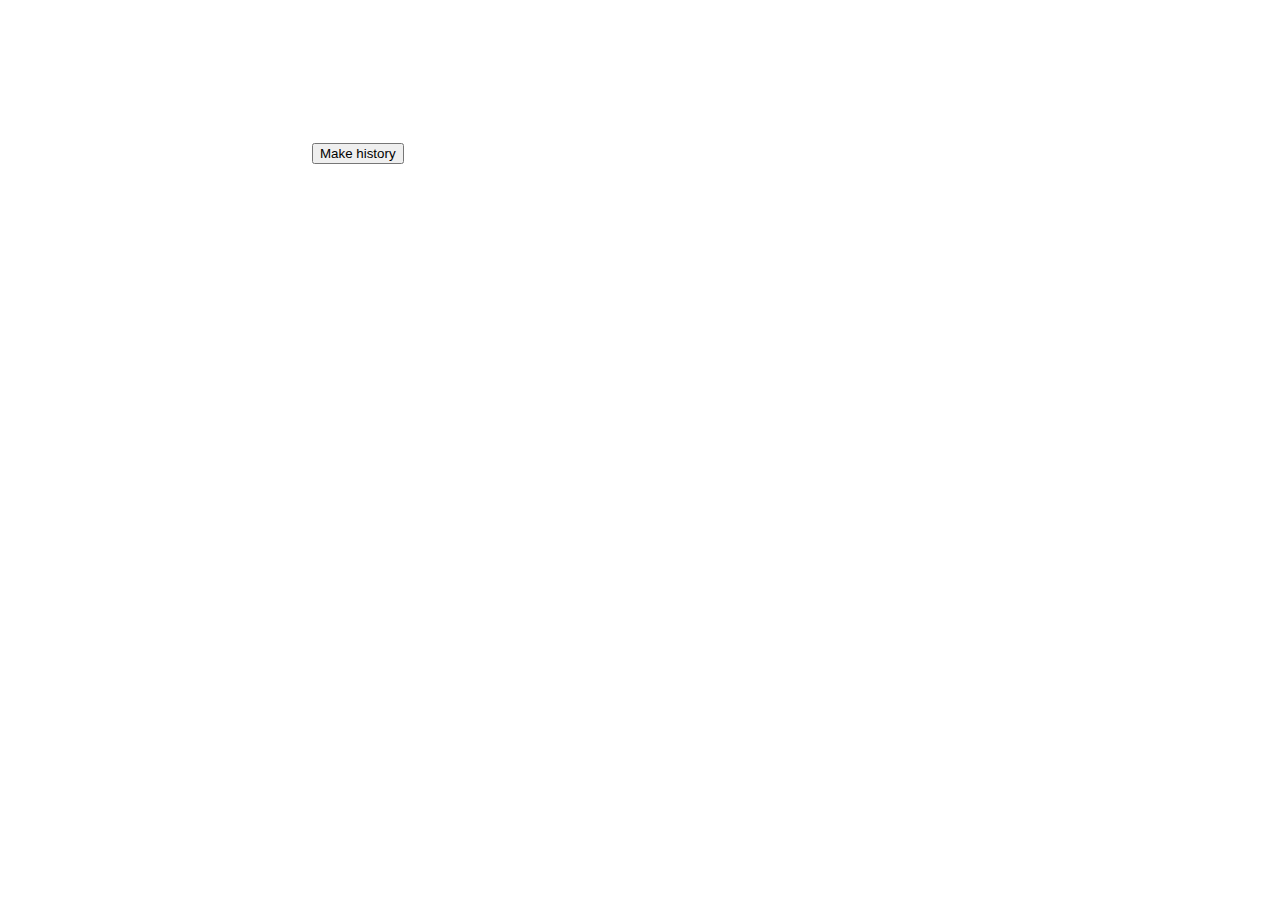
==== index.html @ ca03e8aa "Add files via upload" ====
<!DOCTYPE html>
<html lang="en">
<head>
    <meta charset="UTF-8">
    <title>Citatul Real</title>
    <link rel="stylesheet" href="css/style.css">
    <meta name="viewport" content="width=device-width, initial-scale=1.0">
</head>

<body id="intro">
  
<div class="intro">

<video height="auto" autoplay muted loop>
  <source src="images_videos/Apple%20-%20Think%20Different%20-%20Full%20Version.mp4" type="video/mp4">
  <source src="movie.ogg" type="video/ogg">
  Your browser does not support the video tag.
</video>


    <a href="homepage.html"><button id="one">Make history</button></a>


</div>

</body>
</html>
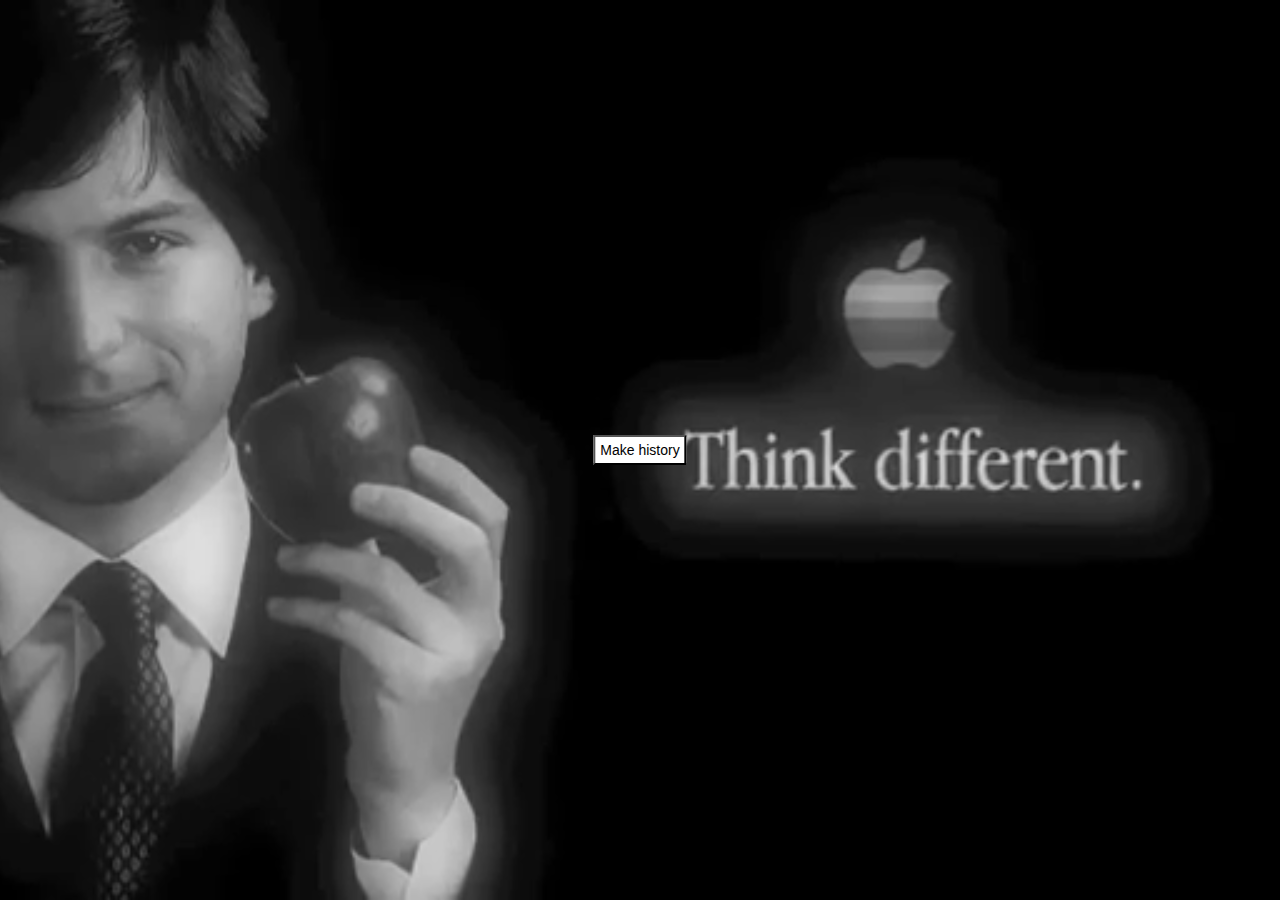
==== commit d28161f8: "update" ====
--- a/index.html
+++ b/index.html
@@ -1,27 +1,50 @@
-<!DOCTYPE html>
-<html lang="en">
-<head>
-    <meta charset="UTF-8">
-    <title>Citatul Real</title>
-    <link rel="stylesheet" href="css/style.css">
-    <meta name="viewport" content="width=device-width, initial-scale=1.0">
-</head>
-
-<body id="intro">
-  
-<div class="intro">
-
-<video height="auto" autoplay muted loop>
-  <source src="images_videos/Apple%20-%20Think%20Different%20-%20Full%20Version.mp4" type="video/mp4">
-  <source src="movie.ogg" type="video/ogg">
-  Your browser does not support the video tag.
-</video>
-
-
-    <a href="homepage.html"><button id="one">Make history</button></a>
-
-
-</div>
-
-</body>
-</html>
+<!DOCTYPE html>
+<html lang="en">
+<head>
+    <meta charset="UTF-8">
+    <title>Intro</title>
+    <style>    
+    .center{
+        margin: 0;
+        position: absolute;
+        top: 50%;
+        left: 50%;
+        -ms-transform: translate(-50%, -50%);
+        transform: translate(-50%, -50%);
+    }
+    #get{
+        color: black;
+        padding: 5px;
+        font-size:14px;
+        background-color: white;
+    }
+    #get:hover{
+        color: white;
+        background-color: black;
+    }
+    * {
+        box-sizing: border-box;
+    }
+    #myVideo {
+        position: fixed;
+        right: 0;
+        bottom: 0;
+        min-width: 100%; 
+        min-height: 100%;
+    }       
+    </style>
+</head>
+
+<body>
+    
+    <video autoplay muted loop id="myVideo">
+      <source src="images_videos/Apple%20-%20Think%20Different%20-%20Full%20Version.mp4" type="video/mp4">
+                Your browser does not support HTML5 video.
+    </video>
+   
+  <div class="center">
+    <a href="homepage.html"><button id="get">Make history</button></a>
+  </div>
+
+</body>
+</html>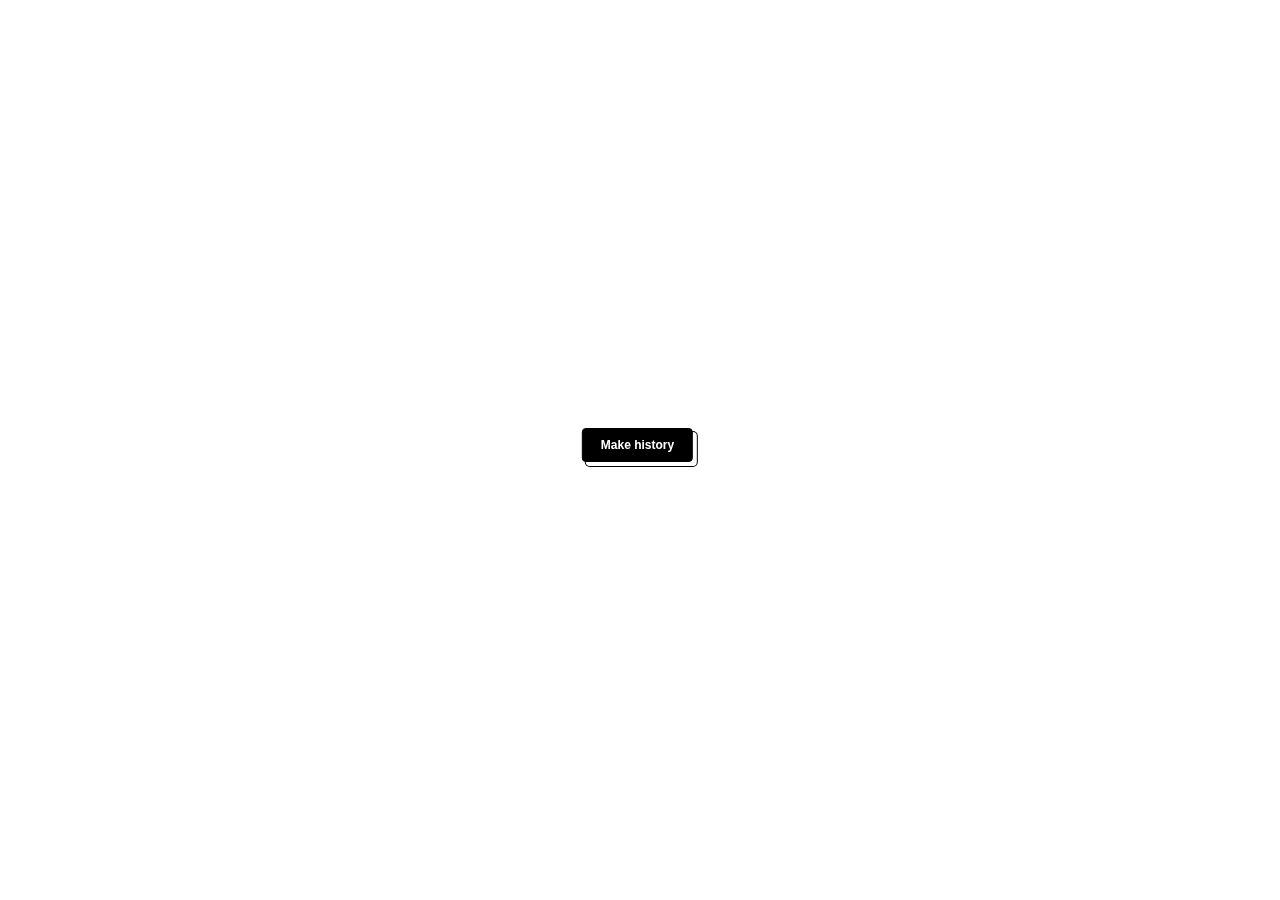
==== commit 41fe9c3b: "justhtml" ====
--- a/index.html
+++ b/index.html
@@ -3,35 +3,77 @@
 <head>
     <meta charset="UTF-8">
     <title>Intro</title>
-    <style>    
-    .center{
-        margin: 0;
-        position: absolute;
-        top: 50%;
-        left: 50%;
-        -ms-transform: translate(-50%, -50%);
-        transform: translate(-50%, -50%);
-    }
-    #get{
-        color: black;
-        padding: 5px;
-        font-size:14px;
-        background-color: white;
-    }
-    #get:hover{
-        color: white;
-        background-color: black;
-    }
-    * {
-        box-sizing: border-box;
-    }
-    #myVideo {
-        position: fixed;
-        right: 0;
-        bottom: 0;
-        min-width: 100%; 
-        min-height: 100%;
-    }       
+    <link rel="icon" href="images_videos/Citatul%20Real.png">
+    <style>
+        
+  .button-50 {
+  appearance: button;
+  background-color: #000;
+  background-image: none;
+  border: 1px solid #000;
+  border-radius: 4px;
+  box-shadow: #fff 4px 4px 0 0,#000 4px 4px 0 1px;
+  box-sizing: border-box;
+  color: #fff;
+  cursor: pointer;
+  display: inline-block;
+  font-family: ITCAvantGardeStd-Bk,Arial,sans-serif;
+  font-size: 12px;
+  font-weight: 700;
+  line-height: 20px;
+  margin: 0 5px 10px 0;
+  overflow: visible;
+  padding: 10px 40px;
+  text-align: center;
+  text-transform: none;
+  user-select: none;
+  -webkit-user-select: none;
+  vertical-align: middle;
+  white-space: nowrap;
+}
+
+.button-50:focus {
+  text-decoration: none;
+}
+
+.button-50:hover {
+  text-decoration: none;
+  background-color: white;
+    color: black;
+}
+
+.button-50:active {
+  box-shadow: rgba(0, 0, 0, .125) 0 3px 5px inset;
+  outline: 0;
+}
+
+.button-50:not([disabled]):active {
+  box-shadow: #fff 2px 2px 0 0, #000 2px 2px 0 1px;
+  transform: translate(2px, 2px);
+}
+
+@media (min-width: 768px) {
+  .button-50 {
+    padding: 6px 18px;
+  }
+}  
+.center{
+ margin: 0;
+ position: absolute;
+ top: 50%;
+ left: 50%;
+ -ms-transform: translate(-50%, -50%);
+ transform: translate(-50%, -50%);
+}
+    
+#myVideo {
+ position: fixed;
+ right: 0;
+ bottom: 0;
+ min-width: 100%; 
+ min-height: 100%;
+}
+        
     </style>
 </head>
 
@@ -43,7 +85,7 @@
     </video>
    
   <div class="center">
-    <a href="homepage.html"><button id="get">Make history</button></a>
+    <a href="homepage.html"><button class="button-50">Make history</button></a>
   </div>
 
 </body>
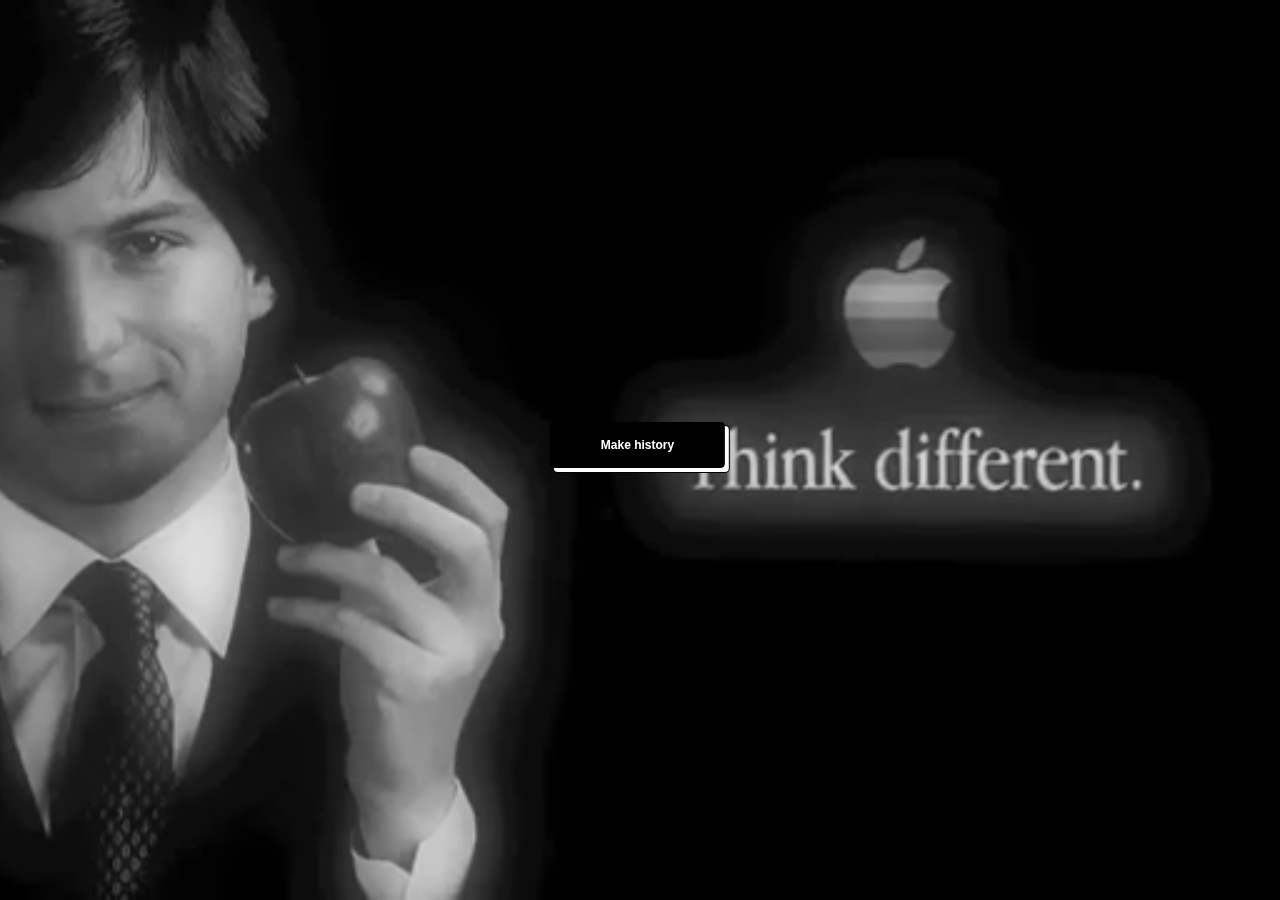
==== commit 77ab1ba6: "Update index.html" ====
--- a/index.html
+++ b/index.html
@@ -54,9 +54,9 @@
 
 @media (min-width: 768px) {
   .button-50 {
-    padding: 6px 18px;
+    padding: 12px 50px;
   }
-}  
+} 
 .center{
  margin: 0;
  position: absolute;
@@ -89,4 +89,4 @@
   </div>
 
 </body>
-</html>+</html>
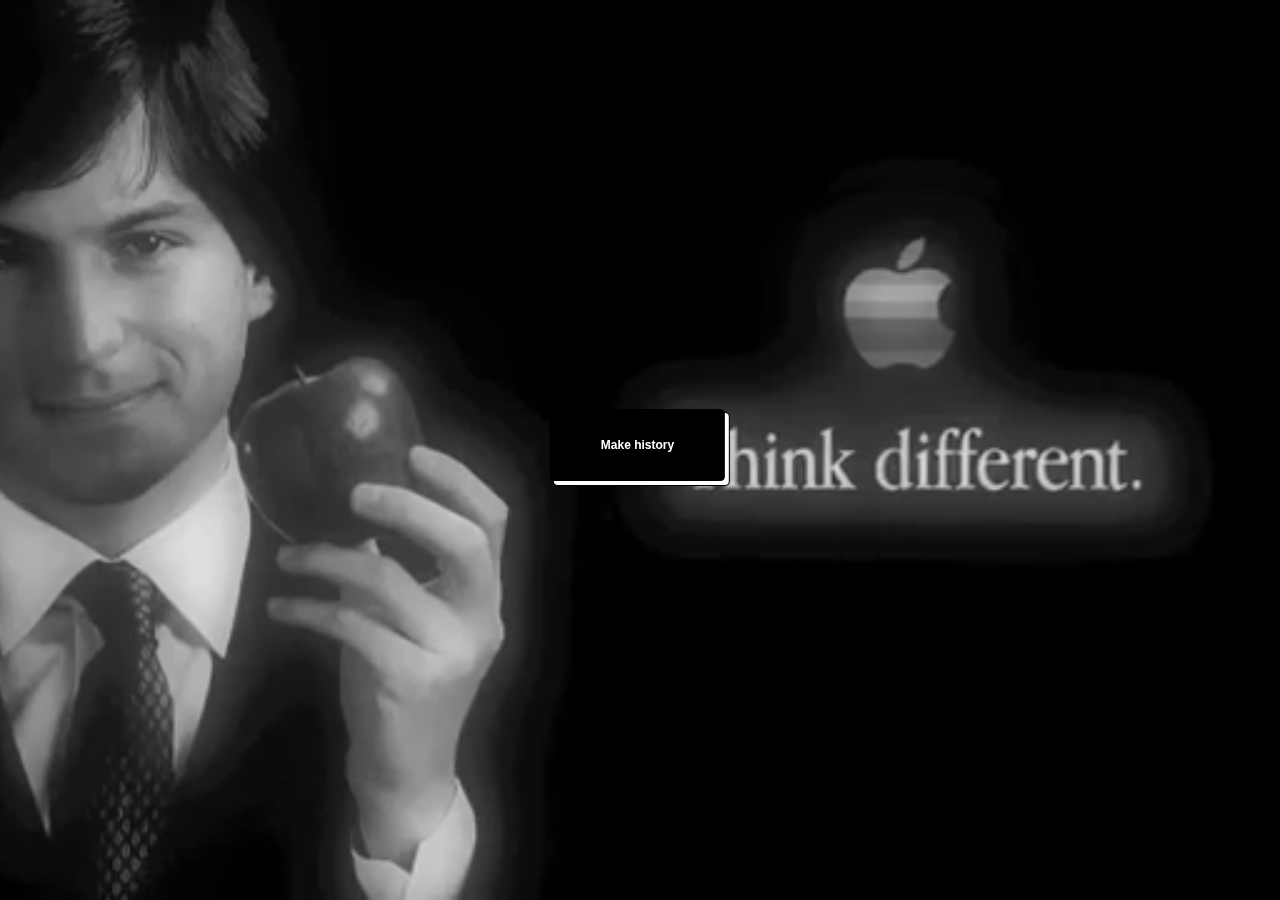
==== commit 38aff3e4: "Update index.html" ====
--- a/index.html
+++ b/index.html
@@ -54,7 +54,7 @@
 
 @media (min-width: 768px) {
   .button-50 {
-    padding: 12px 50px;
+    padding: 25px 50px;
   }
 } 
 .center{
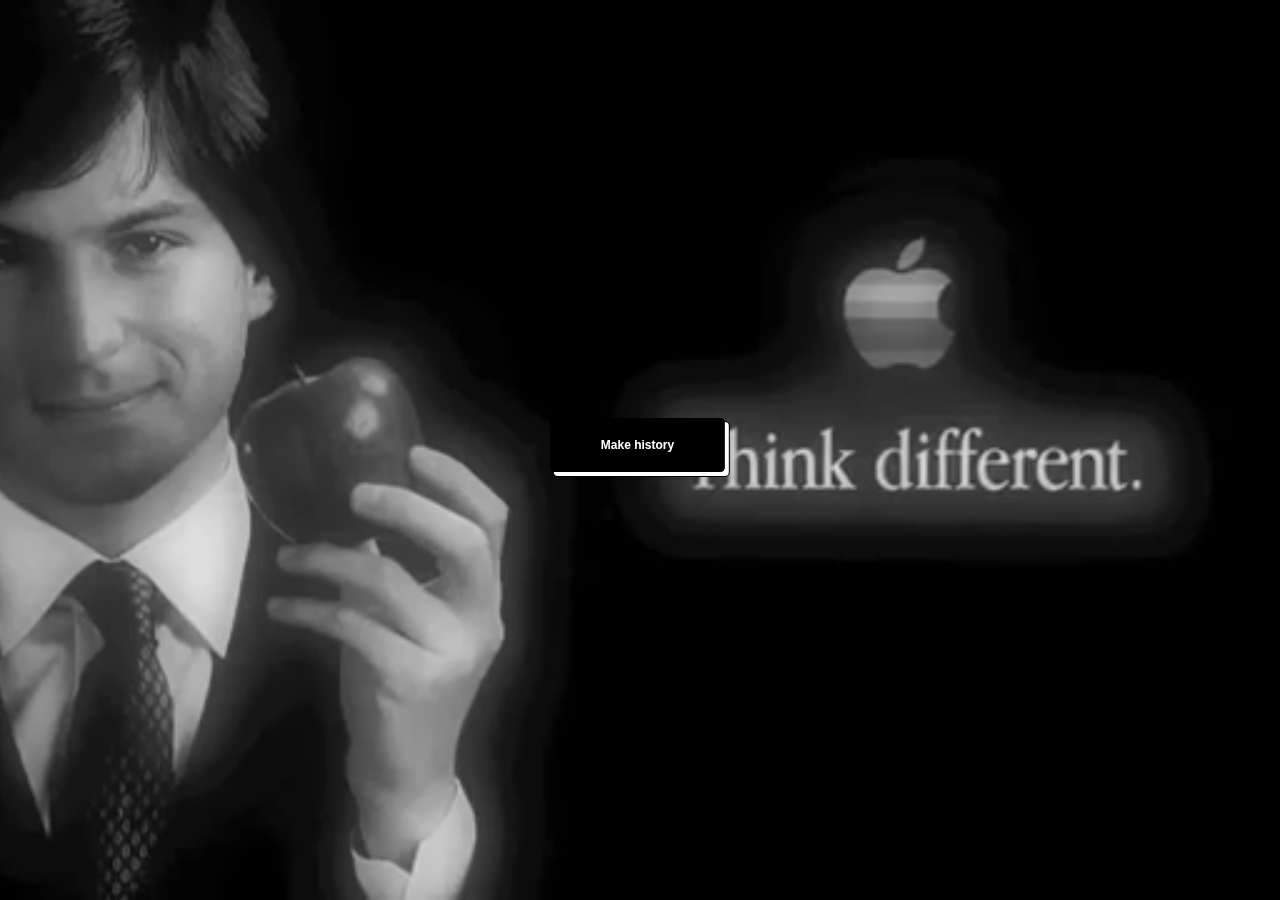
==== commit 99d43286: "Update index.html" ====
--- a/index.html
+++ b/index.html
@@ -54,7 +54,7 @@
 
 @media (min-width: 768px) {
   .button-50 {
-    padding: 25px 50px;
+    padding: 16px 50px;
   }
 } 
 .center{
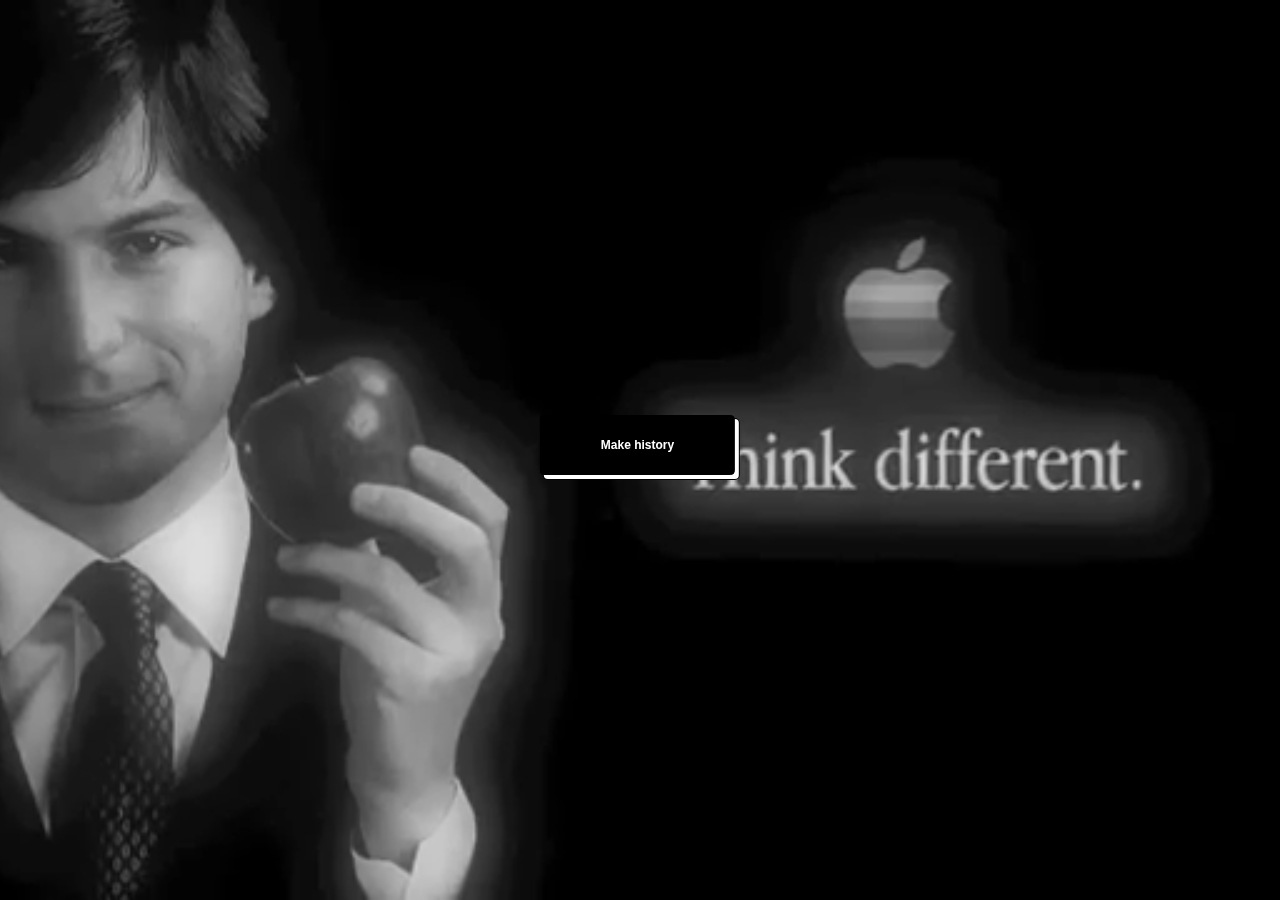
==== commit 76cfc45c: "Update index.html" ====
--- a/index.html
+++ b/index.html
@@ -54,7 +54,7 @@
 
 @media (min-width: 768px) {
   .button-50 {
-    padding: 16px 50px;
+    padding: 19px 60px;
   }
 } 
 .center{
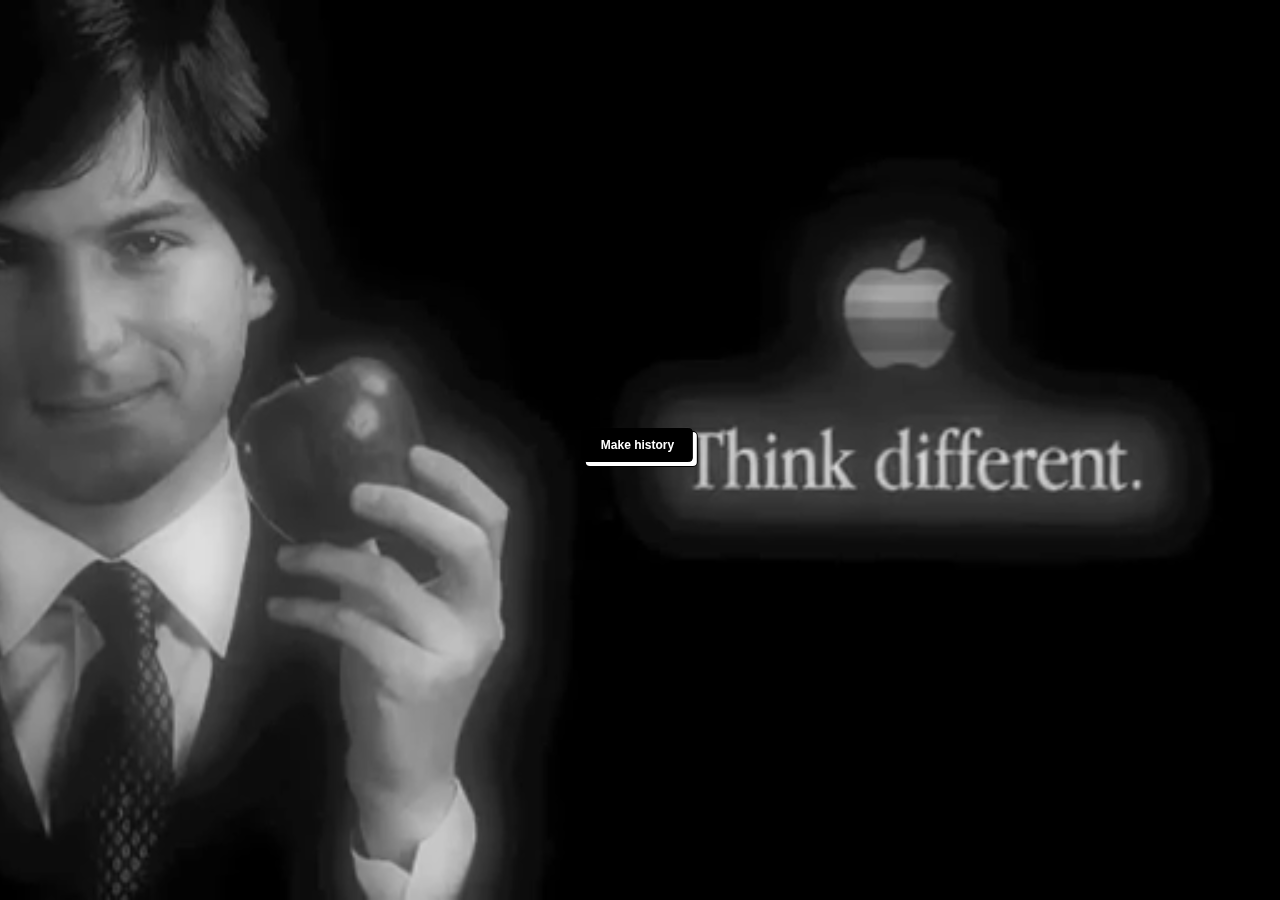
==== commit 4c821e7a: "Add files via upload" ====
--- a/index.html
+++ b/index.html
@@ -1,92 +1,92 @@
-<!DOCTYPE html>
-<html lang="en">
-<head>
-    <meta charset="UTF-8">
-    <title>Intro</title>
-    <link rel="icon" href="images_videos/Citatul%20Real.png">
-    <style>
-        
-  .button-50 {
-  appearance: button;
-  background-color: #000;
-  background-image: none;
-  border: 1px solid #000;
-  border-radius: 4px;
-  box-shadow: #fff 4px 4px 0 0,#000 4px 4px 0 1px;
-  box-sizing: border-box;
-  color: #fff;
-  cursor: pointer;
-  display: inline-block;
-  font-family: ITCAvantGardeStd-Bk,Arial,sans-serif;
-  font-size: 12px;
-  font-weight: 700;
-  line-height: 20px;
-  margin: 0 5px 10px 0;
-  overflow: visible;
-  padding: 10px 40px;
-  text-align: center;
-  text-transform: none;
-  user-select: none;
-  -webkit-user-select: none;
-  vertical-align: middle;
-  white-space: nowrap;
-}
-
-.button-50:focus {
-  text-decoration: none;
-}
-
-.button-50:hover {
-  text-decoration: none;
-  background-color: white;
-    color: black;
-}
-
-.button-50:active {
-  box-shadow: rgba(0, 0, 0, .125) 0 3px 5px inset;
-  outline: 0;
-}
-
-.button-50:not([disabled]):active {
-  box-shadow: #fff 2px 2px 0 0, #000 2px 2px 0 1px;
-  transform: translate(2px, 2px);
-}
-
-@media (min-width: 768px) {
-  .button-50 {
-    padding: 19px 60px;
-  }
-} 
-.center{
- margin: 0;
- position: absolute;
- top: 50%;
- left: 50%;
- -ms-transform: translate(-50%, -50%);
- transform: translate(-50%, -50%);
-}
-    
-#myVideo {
- position: fixed;
- right: 0;
- bottom: 0;
- min-width: 100%; 
- min-height: 100%;
-}
-        
-    </style>
-</head>
-
-<body>
-    
-    <video autoplay muted loop id="myVideo">
-      <source src="images_videos/Apple%20-%20Think%20Different%20-%20Full%20Version.mp4" type="video/mp4">
-                Your browser does not support HTML5 video.
-    </video>
-   
-  <div class="center">
-    <a href="homepage.html"><button class="button-50">Make history</button></a>
-  </div>
-
-</body>
-</html>
+<!DOCTYPE html>
+<html lang="en">
+<head>
+    <meta charset="UTF-8">
+    <title>Intro</title>
+    <link rel="icon" href="images_videos/Citatul%20Real.png">
+    <style>
+        
+  .button-50 {
+  appearance: button;
+  background-color: #000;
+  background-image: none;
+  border: 1px solid #000;
+  border-radius: 4px;
+  box-shadow: #fff 4px 4px 0 0,#000 4px 4px 0 1px;
+  box-sizing: border-box;
+  color: #fff;
+  cursor: pointer;
+  display: inline-block;
+  font-family: ITCAvantGardeStd-Bk,Arial,sans-serif;
+  font-size: 12px;
+  font-weight: 700;
+  line-height: 20px;
+  margin: 0 5px 10px 0;
+  overflow: visible;
+  padding: 10px 40px;
+  text-align: center;
+  text-transform: none;
+  user-select: none;
+  -webkit-user-select: none;
+  vertical-align: middle;
+  white-space: nowrap;
+}
+
+.button-50:focus {
+  text-decoration: none;
+}
+
+.button-50:hover {
+  text-decoration: none;
+  background-color: white;
+    color: black;
+}
+
+.button-50:active {
+  box-shadow: rgba(0, 0, 0, .125) 0 3px 5px inset;
+  outline: 0;
+}
+
+.button-50:not([disabled]):active {
+  box-shadow: #fff 2px 2px 0 0, #000 2px 2px 0 1px;
+  transform: translate(2px, 2px);
+}
+
+@media (min-width: 768px) {
+  .button-50 {
+    padding: 6px 18px;
+  }
+}  
+.center{
+ margin: 0;
+ position: absolute;
+ top: 50%;
+ left: 50%;
+ -ms-transform: translate(-50%, -50%);
+ transform: translate(-50%, -50%);
+}
+    
+#myVideo {
+ position: fixed;
+ right: 0;
+ bottom: 0;
+ min-width: 100%; 
+ min-height: 100%;
+}
+        
+    </style>
+</head>
+
+<body>
+    
+    <video autoplay muted loop id="myVideo">
+      <source src="images_videos/Apple%20-%20Think%20Different%20-%20Full%20Version.mp4" type="video/mp4">
+                Your browser does not support HTML5 video.
+    </video>
+   
+  <div class="center">
+    <a href="homepage.html"><button class="button-50">Make history</button></a>
+  </div>
+
+</body>
+</html>